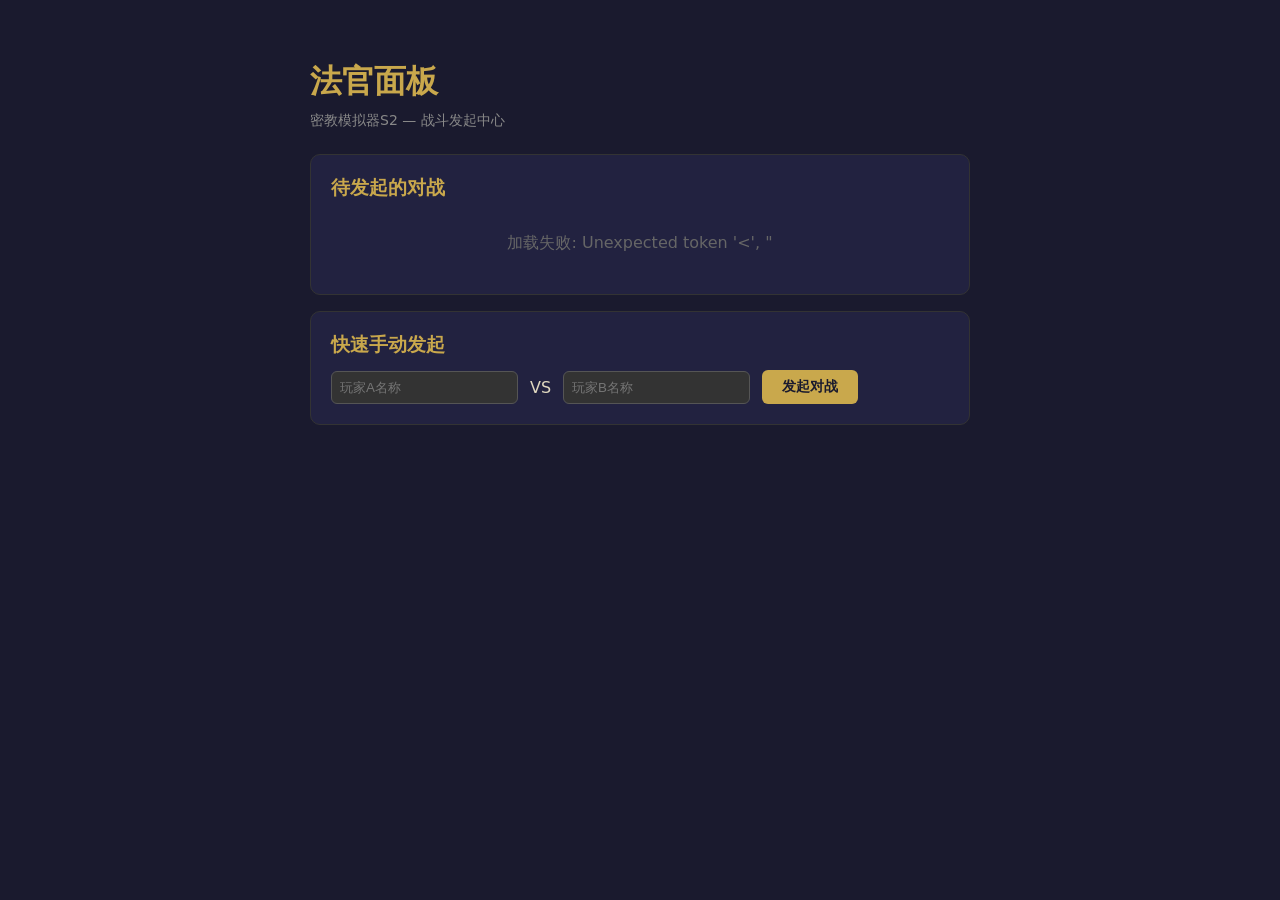
==== src/judge/templates/judge_panel.html @ 4a2c2d5b "Phase 2: restructure to src/judge + fix README and Combat_Constitution" ====
<!DOCTYPE html>
<html lang="zh">
<head>
<meta charset="utf-8">
<meta name="viewport" content="width=device-width, initial-scale=1">
<title>法官面板 · 密教模拟器S2</title>
<style>
  * { box-sizing:border-box; margin:0; padding:0; }
  body { font-family: system-ui, sans-serif; background:#1a1a2e; color:#e0d8c0; max-width:700px; margin:40px auto; padding:20px; }
  h1 { color:#c9a84c; margin-bottom:8px; }
  .sub { color:#888; font-size:14px; margin-bottom:24px; }
  .card { background:#222240; border:1px solid #333; border-radius:10px; padding:20px; margin-bottom:16px; }
  .card h3 { color:#c9a84c; margin-bottom:12px; }
  .battle-row { display:flex; align-items:center; gap:12px; padding:10px 0; border-bottom:1px solid #333; }
  .battle-row:last-child { border-bottom:none; }
  .battle-row .vs { color:#888; font-weight:bold; }
  .battle-row .player { font-weight:600; font-size:16px; }
  .btn { padding:8px 20px; border:none; border-radius:6px; font-size:14px; font-weight:600; cursor:pointer; }
  .btn-go { background:#c9a84c; color:#1a1a2e; }
  .btn-go:hover { background:#dab95d; }
  .btn-go:disabled { background:#555; color:#888; cursor:not-allowed; }
  .result { margin-top:12px; padding:12px; border-radius:6px; font-size:14px; display:none; }
  .result.ok { background:rgba(76,175,80,0.2); border:1px solid #4CAF50; display:block; }
  .result.err { background:rgba(244,67,54,0.2); border:1px solid #F44336; display:block; }
  .empty { color:#666; text-align:center; padding:20px; }
  .loading { color:#888; }
</style>
</head>
<body>
<h1>法官面板</h1>
<p class="sub">密教模拟器S2 — 战斗发起中心</p>

<div class="card">
  <h3>待发起的对战</h3>
  <div id="pending"></div>
  <div id="result"></div>
</div>

<div class="card">
  <h3>快速手动发起</h3>
  <div style="display:flex;gap:12px;align-items:center;flex-wrap:wrap;">
    <input id="pa" placeholder="玩家A名称" style="padding:8px;background:#333;border:1px solid #555;color:#e0d8c0;border-radius:6px;">
    <span class="vs">VS</span>
    <input id="pb" placeholder="玩家B名称" style="padding:8px;background:#333;border:1px solid #555;color:#e0d8c0;border-radius:6px;">
    <button class="btn btn-go" onclick="manualStart()">发起对战</button>
  </div>
</div>

<script>
const BASE = 'CB6XbtkLaafJnYsDL8RcHFpEnDg';
const API = '/api/battle/init-from-base';

async function loadPending() {
  const div = document.getElementById('pending');
  div.innerHTML = '<span class="loading">加载中...</span>';
  try {
    const resp = await fetch('/api/judge/pending');
    const data = await resp.json();
    if (!data.records || data.records.length === 0) {
      div.innerHTML = '<div class="empty">没有待发起的对战<br><small>在飞书Base「法官面板」新建一条记录吧</small></div>';
      return;
    }
    div.innerHTML = data.records.map(r =>
      `<div class="battle-row">
        <span class="player">${r.player_a||'?'}</span>
        <span class="vs">VS</span>
        <span class="player">${r.player_b||'?'}</span>
        <button class="btn btn-go" onclick="triggerBattle('${r.record_id}','${r.player_a}','${r.player_b}')">发起对战</button>
      </div>`
    ).join('');
  } catch(e) {
    div.innerHTML = '<div class="empty">加载失败: '+e.message+'</div>';
  }
}

async function triggerBattle(recordId, nameA, nameB) {
  const result = document.getElementById('result');
  result.className = 'result';
  result.style.display = 'block';
  result.innerHTML = '发起中...';
  try {
    const resp = await fetch(API, {
      method: 'POST',
      headers: {'Content-Type': 'application/json'},
      body: JSON.stringify({base_token:BASE, player_a_name:nameA, player_b_name:nameB, battle_id:recordId})
    });
    const data = await resp.json();
    if (data.ok) {
      result.className = 'result ok';
      result.innerHTML = `对战创建成功！<br>Battle ID: <b>${data.battle_id}</b><br>${nameA}: ${data.player_a_available_count}张可用 · ${nameB}: ${data.player_b_available_count}张可用`;
      loadPending();
    } else {
      result.className = 'result err';
      result.innerHTML = '失败: '+JSON.stringify(data);
    }
  } catch(e) {
    result.className = 'result err';
    result.innerHTML = '错误: '+e.message;
  }
}

async function manualStart() {
  const a = document.getElementById('pa').value.trim();
  const b = document.getElementById('pb').value.trim();
  if (!a || !b) { alert('请填写两个玩家名称'); return; }
  const result = document.getElementById('result');
  result.className = 'result';
  result.style.display = 'block';
  result.innerHTML = '发起中...';
  try {
    const resp = await fetch(API, {
      method: 'POST',
      headers: {'Content-Type': 'application/json'},
      body: JSON.stringify({base_token:BASE, player_a_name:a, player_b_name:b, battle_id:''})
    });
    const data = await resp.json();
    if (data.ok) {
      result.className = 'result ok';
      result.innerHTML = `对战创建成功！<br>Battle ID: <b>${data.battle_id}</b><br>${a}: ${data.player_a_available_count}张 · ${b}: ${data.player_b_available_count}张`;
    } else {
      result.className = 'result err';
      result.innerHTML = '失败: '+JSON.stringify(data);
    }
  } catch(e) {
    result.className = 'result err';
    result.innerHTML = '错误: '+e.message;
  }
}

loadPending();
</script>
</body>
</html>
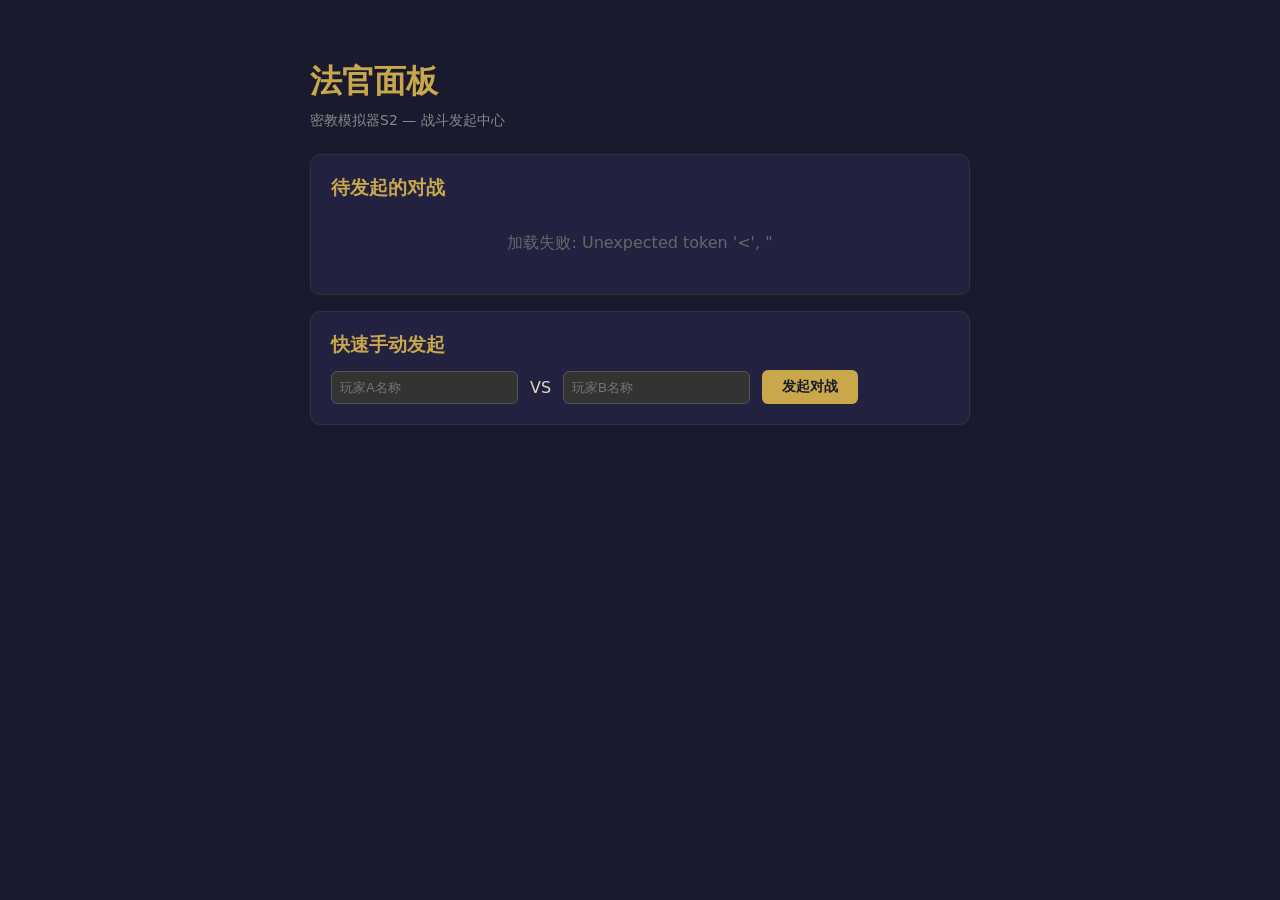
==== commit 2b359fe5: "fix: 全项目按钮即时反馈 — setBtnLoading/resetBtn 统一辅助函数" ====
--- a/src/judge/templates/judge_panel.html
+++ b/src/judge/templates/judge_panel.html
@@ -50,6 +50,16 @@
 const BASE = 'CB6XbtkLaafJnYsDL8RcHFpEnDg';
 const API = '/api/battle/init-from-base';
 
+function setBtnLoading(btn, text) {
+  btn._origText = btn.textContent;
+  btn.disabled = true;
+  btn.textContent = text;
+}
+function resetBtn(btn) {
+  btn.disabled = false;
+  if (btn._origText) btn.textContent = btn._origText;
+}
+
 async function loadPending() {
   const div = document.getElementById('pending');
   div.innerHTML = '<span class="loading">加载中...</span>';
@@ -74,6 +84,8 @@
 }
 
 async function triggerBattle(recordId, nameA, nameB) {
+  const btn = document.querySelector(`button[onclick="triggerBattle('${recordId}','${nameA}','${nameB}')"]`);
+  if (btn) setBtnLoading(btn, '发起中...');
   const result = document.getElementById('result');
   result.className = 'result';
   result.style.display = 'block';
@@ -97,12 +109,15 @@
     result.className = 'result err';
     result.innerHTML = '错误: '+e.message;
   }
+  if (btn) resetBtn(btn);
 }
 
 async function manualStart() {
   const a = document.getElementById('pa').value.trim();
   const b = document.getElementById('pb').value.trim();
   if (!a || !b) { alert('请填写两个玩家名称'); return; }
+  const btn = document.querySelector('button[onclick="manualStart()"]');
+  if (btn) setBtnLoading(btn, '发起中...');
   const result = document.getElementById('result');
   result.className = 'result';
   result.style.display = 'block';
@@ -125,6 +140,7 @@
     result.className = 'result err';
     result.innerHTML = '错误: '+e.message;
   }
+  if (btn) resetBtn(btn);
 }
 
 loadPending();
